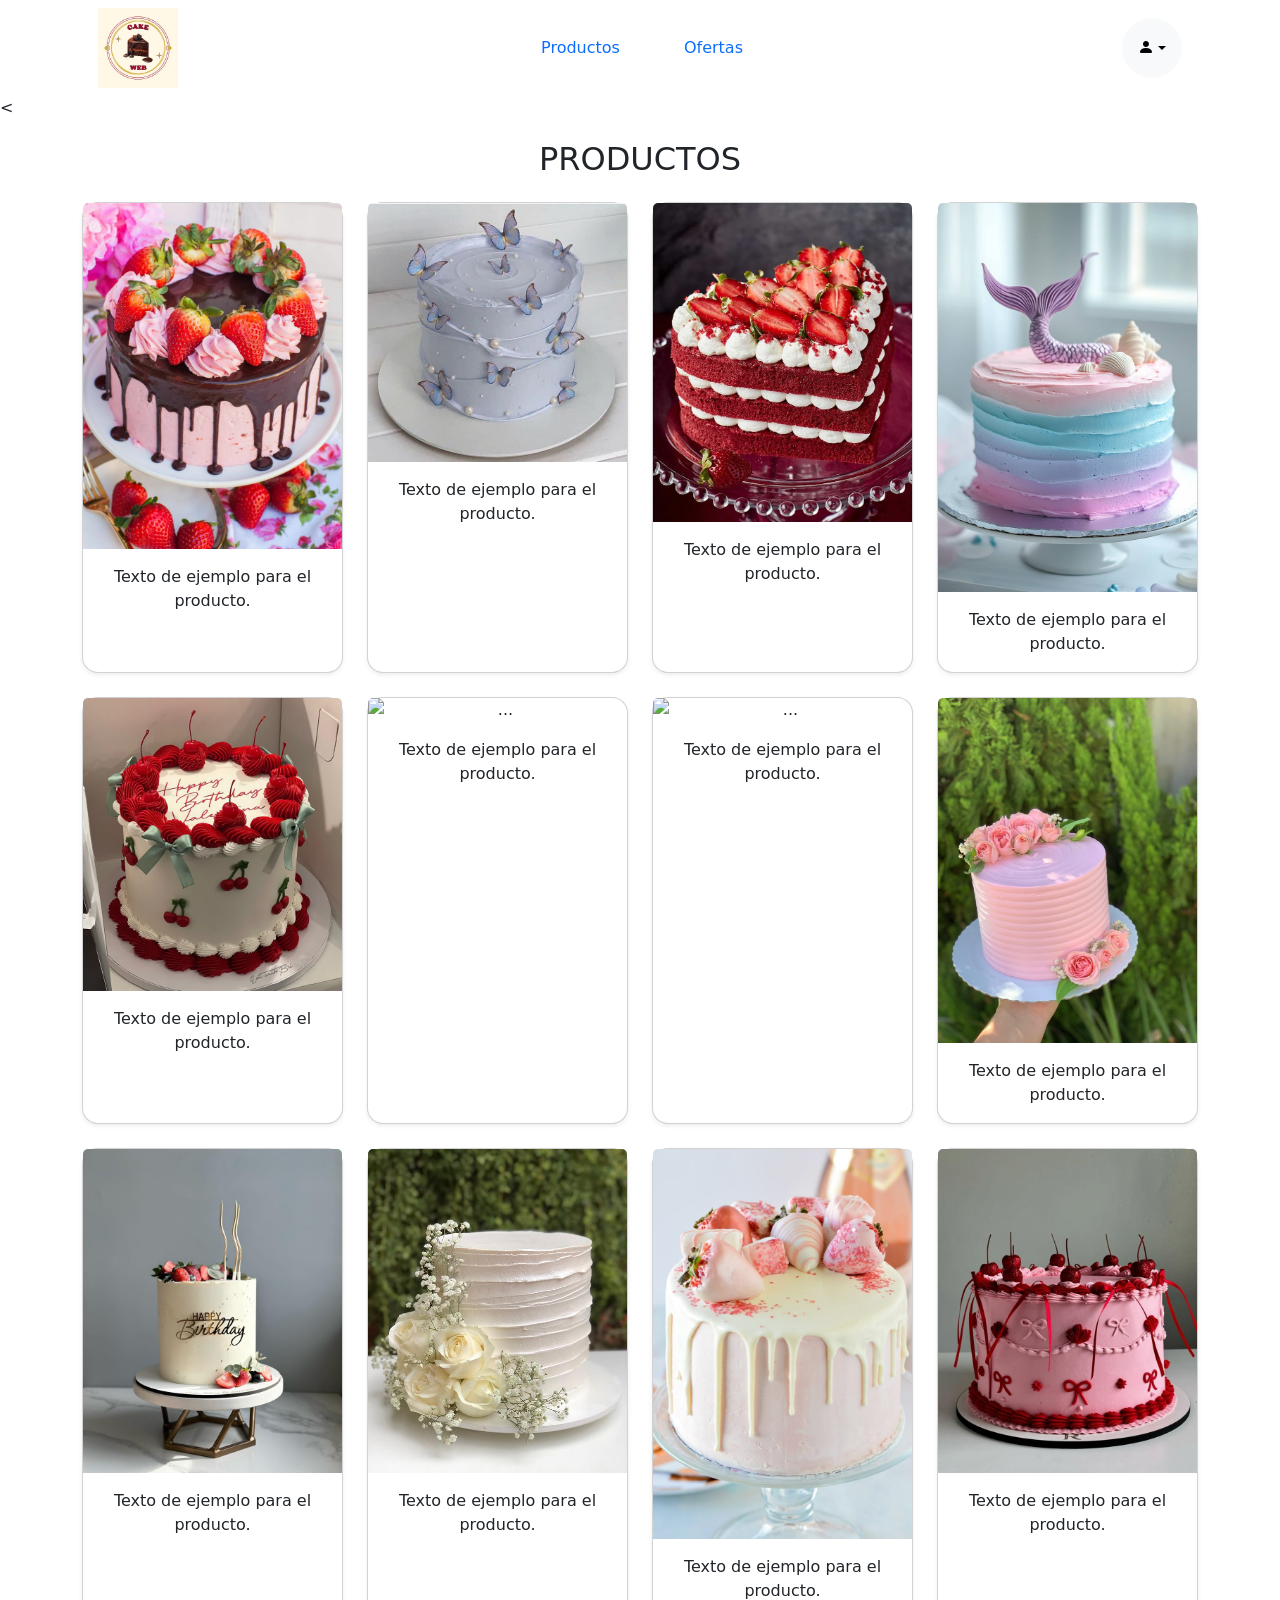
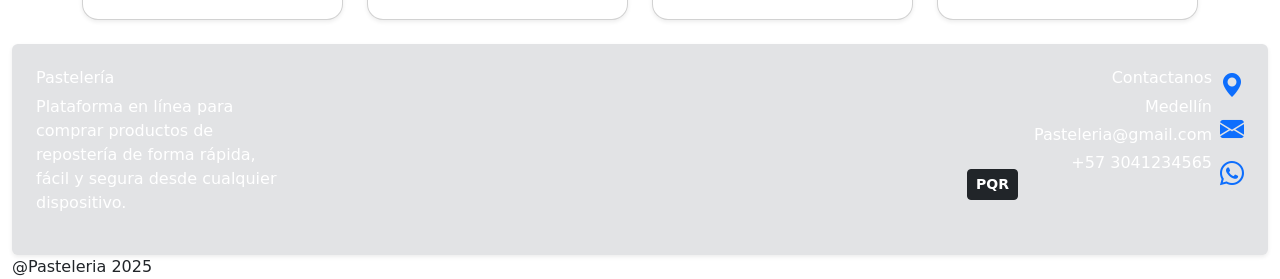
==== Index2.html @ b61f7930 "primer commit" ====
<!DOCTYPE html>
<html lang="es">
<head>
  <meta charset="UTF-8">
  <title>Productos - Pastelería</title>
  <link href="https://cdn.jsdelivr.net/npm/bootstrap@5.3.3/dist/css/bootstrap.min.css" rel="stylesheet">
  <link rel="stylesheet" href="https://cdn.jsdelivr.net/npm/bootstrap-icons@1.10.5/font/bootstrap-icons.css">
  <script src="https://cdn.jsdelivr.net/npm/bootstrap@5.3.3/dist/js/bootstrap.bundle.min.js"></script>
  <link rel="stylesheet" href="Css/Style.css">
</head>
<body>

<header>
  <div class="container-lg">
    <div class="header-bottom2 d-flex justify-content-between align-items-center px-3 py-2 bg-azulgris">
      <div class="logo">
        <a href="index.html">
        <img src="img/logo.png" width="80" alt="Logo" class="logo-redondo">
        </a>
      </div>
      <div class="header-bottom py-2 px-3 flex-grow-6">
        <nav class="nav justify-content-center">
           <a href="index2.html" class="nav-link mx-3 active">Productos</a>
           <a href="ofertas2.html" class="nav-link mx-3">Ofertas</a>
        </nav>
      </div>
    <div class="dropdown ms-3">
        <button class="btn btn-light rounded-circle dropdown-toggle d-flex align-items-center justify-content-center"
                type="button" id="dropdownUser" data-bs-toggle="dropdown" aria-expanded="false"
                style="width: 60px; height: 60px;">
          <i class="bi bi-person-fill"></i>
        </button>
        <ul class="dropdown-menu dropdown-menu-end text-start bg-verdeclaro" aria-labelledby="dropdownUser">
          <li><a class="dropdown-item" href="#">VER CARRITO</a></li>
          <li><a class="dropdown-item" href="#">HISTORIAL COMPRAS</a></li>
          <li><a class="dropdown-item" href="#">VER INFORMACIÓN</a></li>
          <li><a class="dropdown-item" href="#">CERRAR SESIÓN</a></li>
        </ul>
      </div>
    </div>
  </div>
</header>

<<div class="text-center" style="padding-top: 20px;">
  <h2 class="mb-4">PRODUCTOS</h2>
</div>


<div class="container text-center my-4">
  <div class="row row-cols-1 row-cols-md-4 g-4">
    <!-- Tarjeta -->
    <div class="col" >
      <div class="card h-100 rounded-4 shadow-sm">
        <img src="img/Pastel0.jpg" class="card-img-top" alt="...">
        <div class="card-body">
          <p class="card-text">Texto de ejemplo para el producto.</p>
        </div>
      </div>
    </div>

     <div class="col" >
      <div class="card h-100 rounded-4 shadow-sm">
        <img src="img/Pastel1.jpg" class="card-img-top" alt="...">
        <div class="card-body">
          <p class="card-text">Texto de ejemplo para el producto.</p>
        </div>
      </div>
    </div>

     <div class="col" >
      <div class="card h-100 rounded-4 shadow-sm">
        <img src="img/Pastel2.jpg" class="card-img-top" alt="...">
        <div class="card-body">
          <p class="card-text">Texto de ejemplo para el producto.</p>
        </div>
      </div>
    </div>

     <div class="col" >
      <div class="card h-100 rounded-4 shadow-sm">
        <img src="img/Pastel3.jpg" class="card-img-top" alt="...">
        <div class="card-body">
          <p class="card-text">Texto de ejemplo para el producto.</p>
        </div>
      </div>
    </div>

        <div class="col" >
      <div class="card h-100 rounded-4 shadow-sm">
        <img src="img/Pastel5.jpg" class="card-img-top" alt="...">
        <div class="card-body">
          <p class="card-text">Texto de ejemplo para el producto.</p>
        </div>
      </div>
    </div>

     <div class="col" >
      <div class="card h-100 rounded-4 shadow-sm">
        <img src="img/pastel4.jpg" class="card-img-top" alt="...">
        <div class="card-body">
          <p class="card-text">Texto de ejemplo para el producto.</p>
        </div>
      </div>
    </div>

     <div class="col" >
      <div class="card h-100 rounded-4 shadow-sm">
        <img src="img/Pastel11.jpg" class="card-img-top" alt="...">
        <div class="card-body">
          <p class="card-text">Texto de ejemplo para el producto.</p>
        </div>
      </div>
    </div>

     <div class="col" >
      <div class="card h-100 rounded-4 shadow-sm">
        <img src="img/pastel00.jpg" class="card-img-top" alt="...">
        <div class="card-body">
          <p class="card-text">Texto de ejemplo para el producto.</p>
        </div>
      </div>
    </div>

        <div class="col" >
      <div class="card h-100 rounded-4 shadow-sm">
        <img src="img/Pastel8.jpg" class="card-img-top" alt="...">
        <div class="card-body">
          <p class="card-text">Texto de ejemplo para el producto.</p>
        </div>
      </div>
    </div>

     <div class="col" >
      <div class="card h-100 rounded-4 shadow-sm">
        <img src="img/Pastel7.jpg" class="card-img-top" alt="...">
        <div class="card-body">
          <p class="card-text">Texto de ejemplo para el producto.</p>
        </div>
      </div>
    </div>

     <div class="col" >
      <div class="card h-100 rounded-4 shadow-sm">
        <img src="img/Pastel6.jpg" class="card-img-top" alt="...">
        <div class="card-body">
          <p class="card-text">Texto de ejemplo para el producto.</p>
        </div>
      </div>
    </div>

     <div class="col" >
      <div class="card h-100 rounded-4 shadow-sm">
        <img src="img/Pastel9.jpg" class="card-img-top" alt="...">
        <div class="card-body">
          <p class="card-text">Texto de ejemplo para el producto.</p>
        </div>
      </div>
    </div>
  </div>
</div>
        </div>
      </div>
    </div>
  </div>


  <div class="container-fluid">

    <div class="bg-secondary-subtle rounded shadow-sm p-4 d-flex justify-content-between align-items-start">

      <!--lado izquierdo-->
      <div>
        <h6>
          <a href="mailto:pasteleria@gmail.com" class="text-white text-decoration-none">Pastelería</a>
        </h6>
        <p class= text-white style="max-width: 250px; ">
        Plataforma en línea para comprar productos de repostería de forma rápida, 
          fácil y segura desde cualquier dispositivo.
        </p>
      </div>

      <!--lado Derecho-->
      <div class="d-flex">

        <div class="d-flex align-items-end me-3">
          <button class="btn btn-dark btn-sm fw-bold px-2 py-1">PQR</button>
        </div>

        <div class="text-end me-2">
          <h6>
            <a href="https://www.facebook.com" target="_blank" class="text-white text-decoration-none">Contactanos</a>
          </h6>
          <p class="mb-1 text-white " class= text-white>Medellín</p>
          <p class="mb-1">
            <a href="mailto:pasteleria@gmail.com" class="text-white text-decoration-none">Pasteleria@gmail.com</a>
          </p>
          <p class="mb-1">
            <a href="https://web.whatsapp.com" target="_blank" class="text-white text-decoration-none">+57 3041234565</a>
          </p>
        </div>


             <div class="d-flex flex-column align-items-center">
          <a href="https://www.google.com/maps" target="_blank" class="mb-2">
            <i class="bi bi-geo-alt-fill" style="font-size: 1.5rem;"></i>
          </a>
          <a href="mailto:pasteleria@gmail.com" class="mb-2">
             <i class="bi bi-envelope-fill" style="font-size: 1.5rem;"></i>
          </a>
          <a href="https://web.whatsapp.com" target="_blank" class="mb-2">
            <i class="bi bi-whatsapp" style="font-size: 1.5rem;"></i>
          </a>
        </div>
      </div>
    </div>
    
</footer>
<div class="footer-container">
  <div class="footer-bottom">
    @Pasteleria 2025
  </div>
  </footer>

</body>
</html>
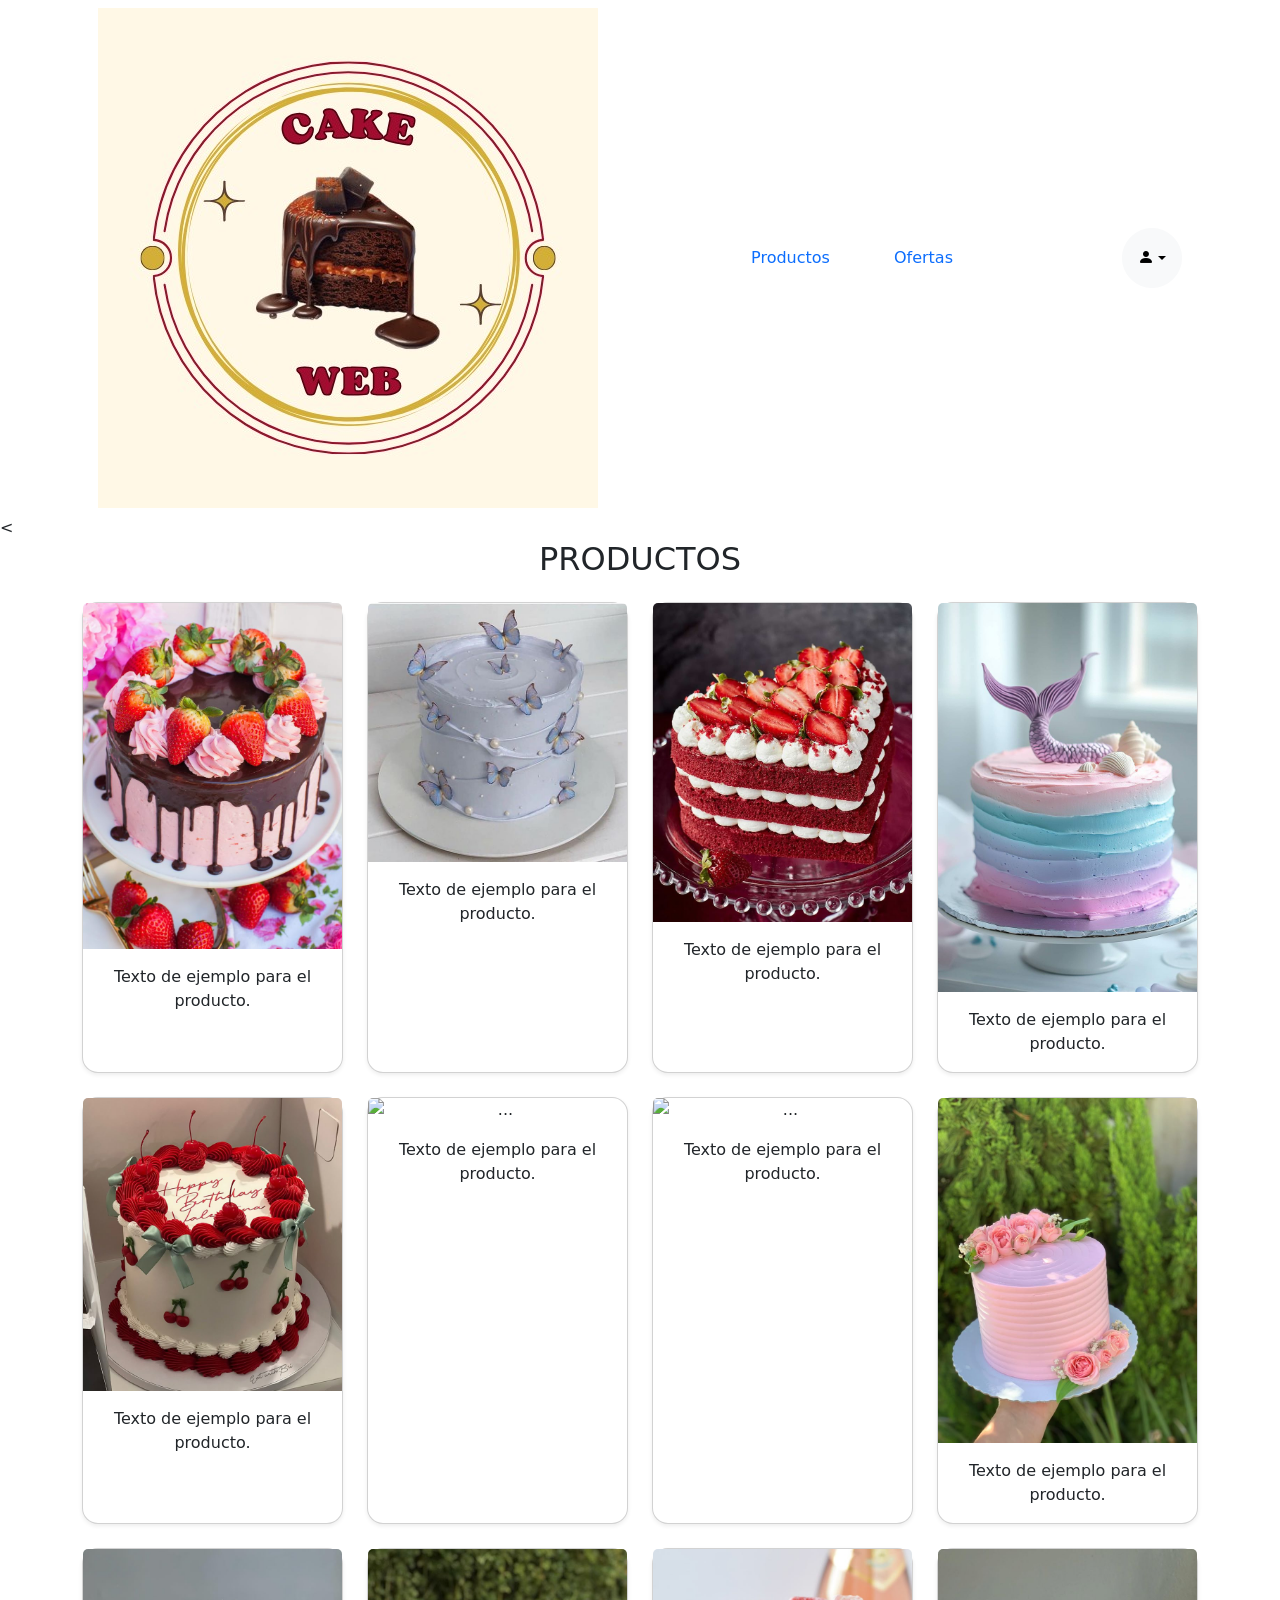
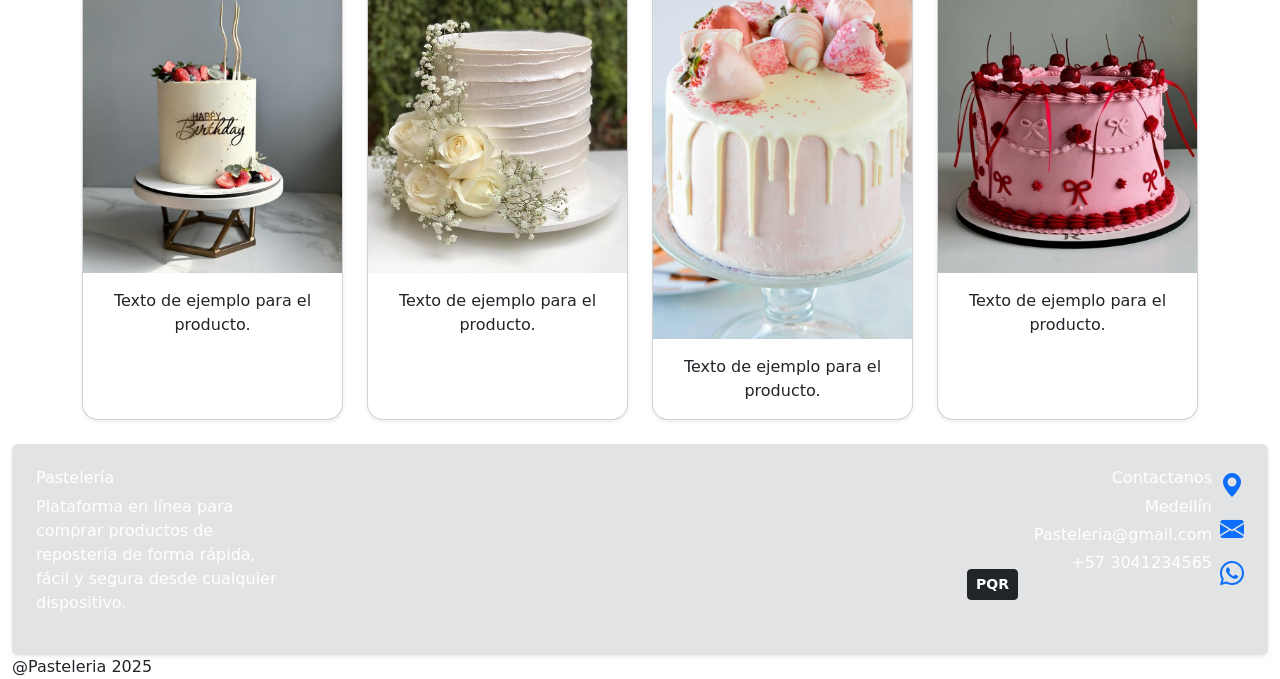
==== commit 74579a4f: "Ajuste de estilos" ====
--- a/Index2.html
+++ b/Index2.html
@@ -15,7 +15,7 @@
     <div class="header-bottom2 d-flex justify-content-between align-items-center px-3 py-2 bg-azulgris">
       <div class="logo">
         <a href="index.html">
-        <img src="img/logo.png" width="80" alt="Logo" class="logo-redondo">
+        <img src="img/logo.png" class="logo-redondo">
         </a>
       </div>
       <div class="header-bottom py-2 px-3 flex-grow-6">
@@ -41,7 +41,7 @@
   </div>
 </header>
 
-<<div class="text-center" style="padding-top: 20px;">
+<<div class="titulo2 text-center">
   <h2 class="mb-4">PRODUCTOS</h2>
 </div>
 
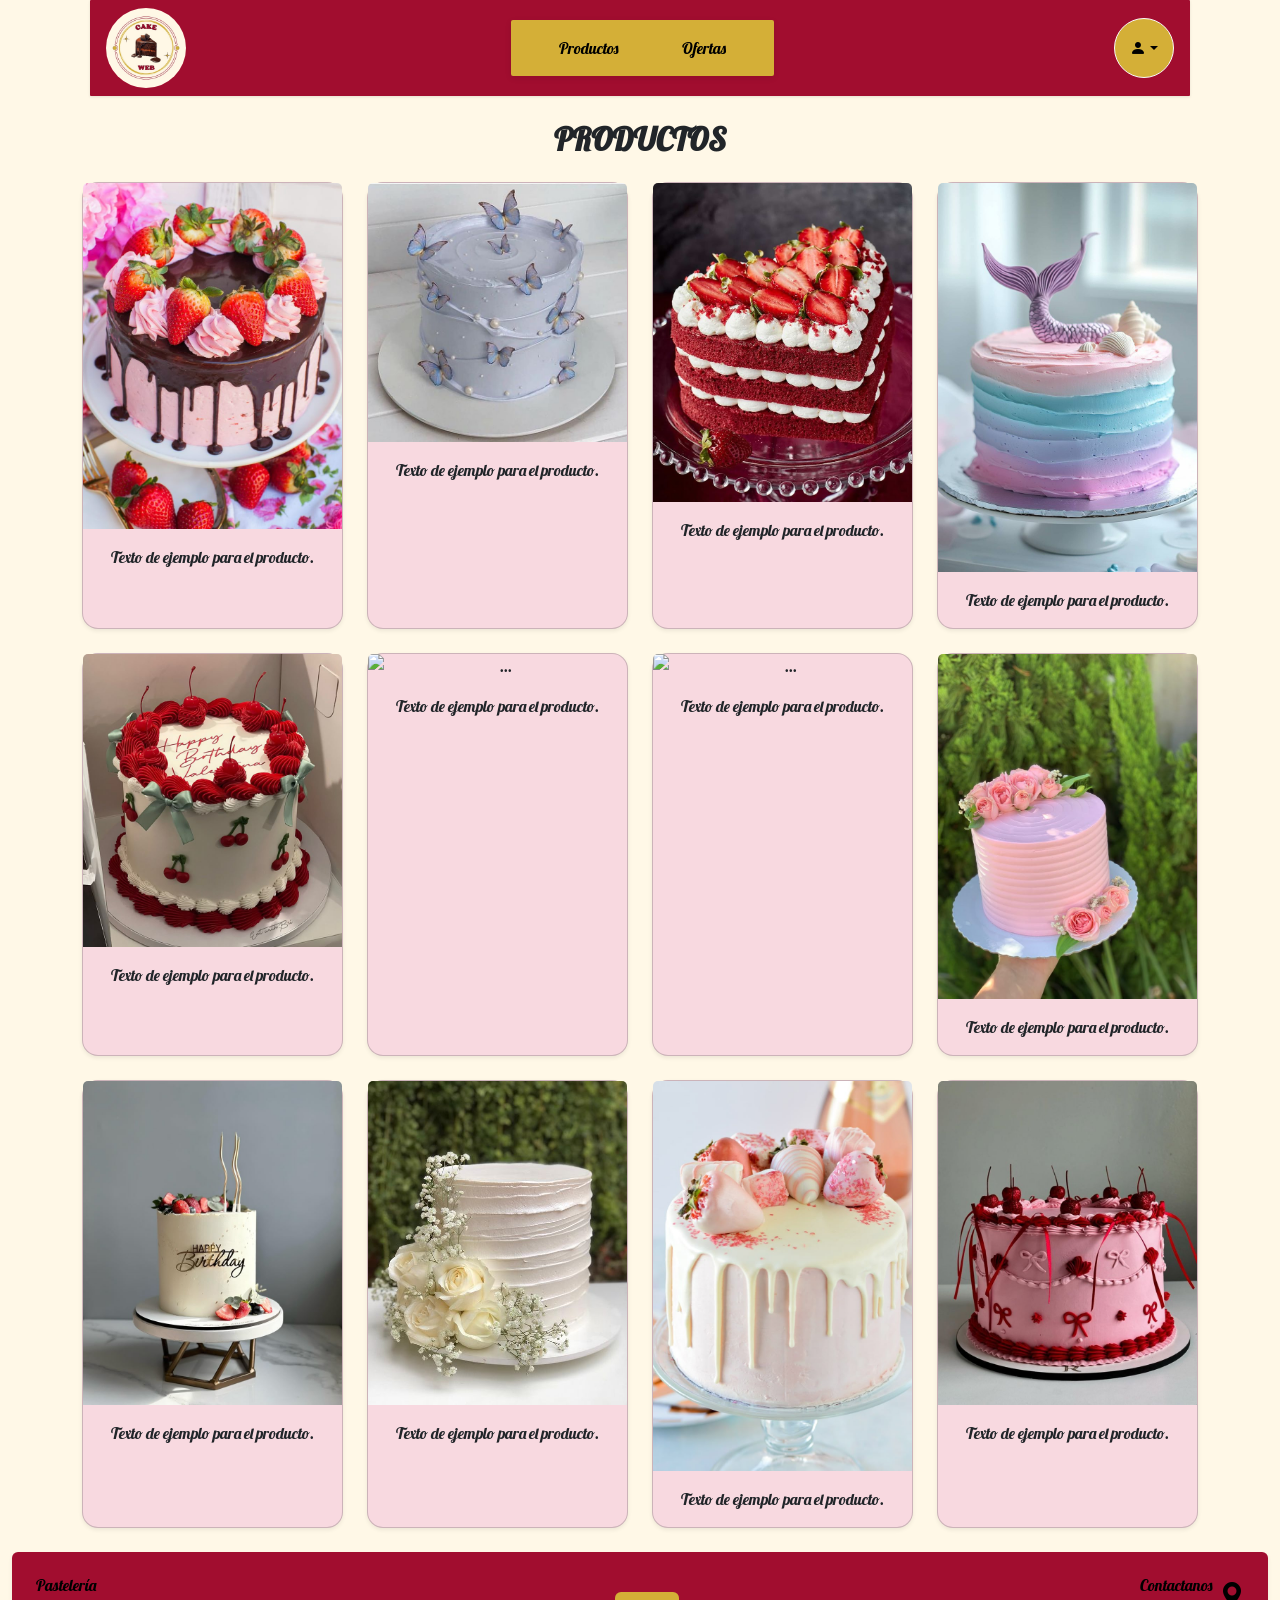
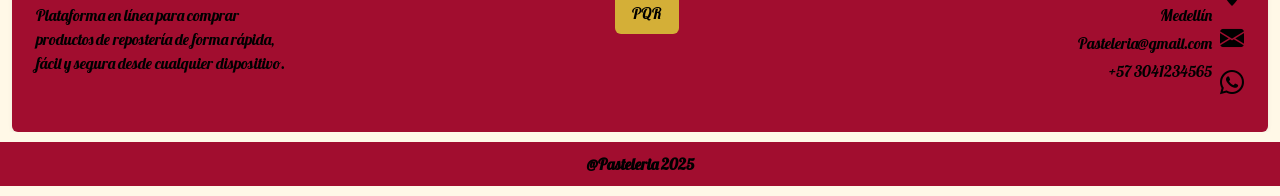
==== commit 0ae07c05: "Coreccion de estilos" ====
--- a/Index2.html
+++ b/Index2.html
@@ -4,9 +4,10 @@
   <meta charset="UTF-8">
   <title>Productos - Pastelería</title>
   <link href="https://cdn.jsdelivr.net/npm/bootstrap@5.3.3/dist/css/bootstrap.min.css" rel="stylesheet">
+  <link href="https://fonts.googleapis.com/css2?family=Lobster&display=swap" rel="stylesheet">
   <link rel="stylesheet" href="https://cdn.jsdelivr.net/npm/bootstrap-icons@1.10.5/font/bootstrap-icons.css">
   <script src="https://cdn.jsdelivr.net/npm/bootstrap@5.3.3/dist/js/bootstrap.bundle.min.js"></script>
-  <link rel="stylesheet" href="Css/Style.css">
+  <link rel="stylesheet" href="Css/Style.Css">
 </head>
 <body>
 
@@ -41,7 +42,7 @@
   </div>
 </header>
 
-<<div class="titulo2 text-center">
+<div class="titulo2 text-center">
   <h2 class="mb-4">PRODUCTOS</h2>
 </div>
 
@@ -168,39 +169,38 @@
 
     <div class="bg-secondary-subtle rounded shadow-sm p-4 d-flex justify-content-between align-items-start">
 
-      <!--lado izquierdo-->
-      <div>
+      <!-- lado izquierdo -->
+          <div>
         <h6>
-          <a href="mailto:pasteleria@gmail.com" class="text-white text-decoration-none">Pastelería</a>
+          <a href="mailto:pasteleria@gmail.com" class="text-black text-decoration-none">Pastelería</a>
         </h6>
-        <p class= text-white style="max-width: 250px; ">
+        <p class= text-black style="max-width: 250px; ">
         Plataforma en línea para comprar productos de repostería de forma rápida, 
           fácil y segura desde cualquier dispositivo.
         </p>
       </div>
 
-      <!--lado Derecho-->
-      <div class="d-flex">
-
-        <div class="d-flex align-items-end me-3">
-          <button class="btn btn-dark btn-sm fw-bold px-2 py-1">PQR</button>
-        </div>
-
+
+  <div class="flex-fill text-center my-3">
+    <button class="btn btn-link botton-pqr text-decoration-none text-black px-3 py-2">PQR</button>
+  </div>
+  
         <div class="text-end me-2">
           <h6>
-            <a href="https://www.facebook.com" target="_blank" class="text-white text-decoration-none">Contactanos</a>
+            <a href="https://www.facebook.com" target="_blank" class="text-black text-decoration-none">Contactanos</a>
           </h6>
-          <p class="mb-1 text-white " class= text-white>Medellín</p>
+          <p class="mb-1 text-black">Medellín</p>
           <p class="mb-1">
-            <a href="mailto:pasteleria@gmail.com" class="text-white text-decoration-none">Pasteleria@gmail.com</a>
+            <a href="mailto:pasteleria@gmail.com" class="text-black text-decoration-none">Pasteleria@gmail.com</a>
           </p>
           <p class="mb-1">
-            <a href="https://web.whatsapp.com" target="_blank" class="text-white text-decoration-none">+57 3041234565</a>
+            <a href="https://web.whatsapp.com" target="_blank" class="text-black text-decoration-none">+57 3041234565</a>
           </p>
         </div>
 
 
-             <div class="d-flex flex-column align-items-center">
+        <!--iconoss-->
+             <div class="iconos-footer d-flex flex-column align-items-center">
           <a href="https://www.google.com/maps" target="_blank" class="mb-2">
             <i class="bi bi-geo-alt-fill" style="font-size: 1.5rem;"></i>
           </a>
@@ -213,12 +213,14 @@
         </div>
       </div>
     </div>
+
     
 </footer>
 <div class="footer-container">
   <div class="footer-bottom">
     @Pasteleria 2025
   </div>
+  </div>
   </footer>
 
 </body>
--- a/Css/Style.Css
+++ b/Css/Style.Css
@@ -0,0 +1,227 @@
+:root {
+  --dorado: #d4af37;
+  --marron: #5c4033;
+  --rojo-cereza: #a10d2f;
+  --rosa-pastel: #f8d9e0;
+  --crema: #fff8e7;
+}
+
+
+
+.navbar {
+  background-color: #a10d2f !important;
+  color: white;
+  font-weight: bold;
+  border-radius: 1px;
+  margin: 0 7% auto;
+  max-width: 99%;
+  padding: 0.5rem 0.75rem;
+  
+}
+
+
+.navbar .btn {
+  background-color: #d4af37; 
+  border-color: transparent;
+  padding: 12px 120px;
+  max-width: 120px;
+  display: flex;
+  width: 10%;             
+  box-sizing: border-box;   
+  white-space: nowrap; 
+}
+
+
+.logo-redondo {
+  width: 80px;              
+  height: 80px;             
+  border-radius: 50%;       
+  object-fit: cover;      
+  display: block;          
+}
+
+.titulo {
+  padding-top: 120px;
+}
+
+.titulo2 {
+  padding-top: 120px;
+}
+
+.card {
+  transition: transform 0.2s ease, box-shadow 0.2s ease;
+  background-color: #f8d9e0;
+}
+
+.card:hover {
+  transform: scale(1.03);
+}
+
+h2 {
+  font-weight: bold;
+  margin-bottom: 30px;
+}
+
+footer {
+  padding: 30px 20px;
+}
+
+.bg-secondary-subtle {
+  background-color: #a10d2f !important; 
+}
+
+.footer-container {
+  background-color: #fff8e7;
+  padding: 10px 0;
+  display: flex;
+  justify-content: center;
+  align-items: center;
+  width: 100%;
+}
+
+
+.footer-bottom {
+  background-color: #a10d2f !important; 
+  color: black; 
+  text-align: center;
+  padding: 10px 0px;
+  width: 100%;
+  font-weight: bold;
+  margin: 0;
+}
+
+
+.footer-left p {
+  font-size: 14px;
+  line-height: 1.6;
+}
+
+a.text-dark:hover {
+  text-decoration: underline;
+}
+
+.header-bottom2 {
+  background-color: var(--rojo-cereza);
+  color: white;
+  font-weight: bold;
+  border-radius: 1px;
+  margin: 0 auto 0.5rem auto;
+  max-width: 99%;
+  padding: 0.5rem 0.75rem;
+  box-shadow: 0 1px 3px rgba(0, 0, 0, 0.1);
+  position: fixed;     
+  top: 0;              
+  left: 7%;             
+  right: 7%;          
+  z-index: 1000;  
+}
+
+.header-bottom {
+  background-color: var(--dorado);
+  font-weight: bold;
+  border-radius: 2px;
+  padding: 0.8rem 1rem;
+  box-shadow: 0 2px 6px rgba(0, 0, 0, 0.1);
+}
+
+
+body {
+  background-color: var(--crema);
+  font-family: 'Lobster', cursive;
+  margin: 0;
+  padding: 0;
+}
+
+.nav-link {
+  color: black;
+  text-decoration: none;
+  font-weight: 500;
+}
+
+.nav-link:hover {
+  text-decoration: underline;
+  color: var(--marron);
+}
+
+.bg-verdeclaro {
+  background-color: var(--rosa-pastel);
+}
+
+.rounded-circle {
+  background-color: var(--dorado);
+}
+
+h4 {
+  font-size: 2rem; 
+  font-weight: bold;
+}
+
+
+
+.mi-boton {
+  background-color: #d4af37;
+  color: black;
+  border: none;
+}
+
+.btn-menu{
+  background-color: #a10d2f;
+   width: 250px;
+  height: 100vh;
+}
+
+.parra-per{
+  font-size: 1.8rem; 
+  line-height: 1.6; 
+}
+
+.cs-botton {
+  background-color: #d4af37;
+  color: black;
+}
+
+.iconos-footer i {
+  color: black !important;
+}
+
+.perfil {
+  width: 300px;
+  height: 300px;
+  border-radius: 50%; 
+  overflow: hidden;   
+  margin: 0 auto 1rem; 
+}
+
+.perfil img {
+  width: 100%;
+  height: 100%;
+  object-fit: cover;
+}
+
+.botton-pqr {
+  background-color: #d4af37;
+  color: white;
+  height: auto;
+  margin-left: -70px;
+}
+
+
+
+@media (max-width: 576px) {
+  .botton-pqr {
+    width: 100%;
+    font-size: 14px;
+  }
+}
+
+
+@media (max-width: 1280px) {
+  .navbar .btn {
+    padding: 12px 50px; 
+    width: 100%;         
+    max-width: none;     
+    justify-content: center; 
+  }
+
+  
+}
